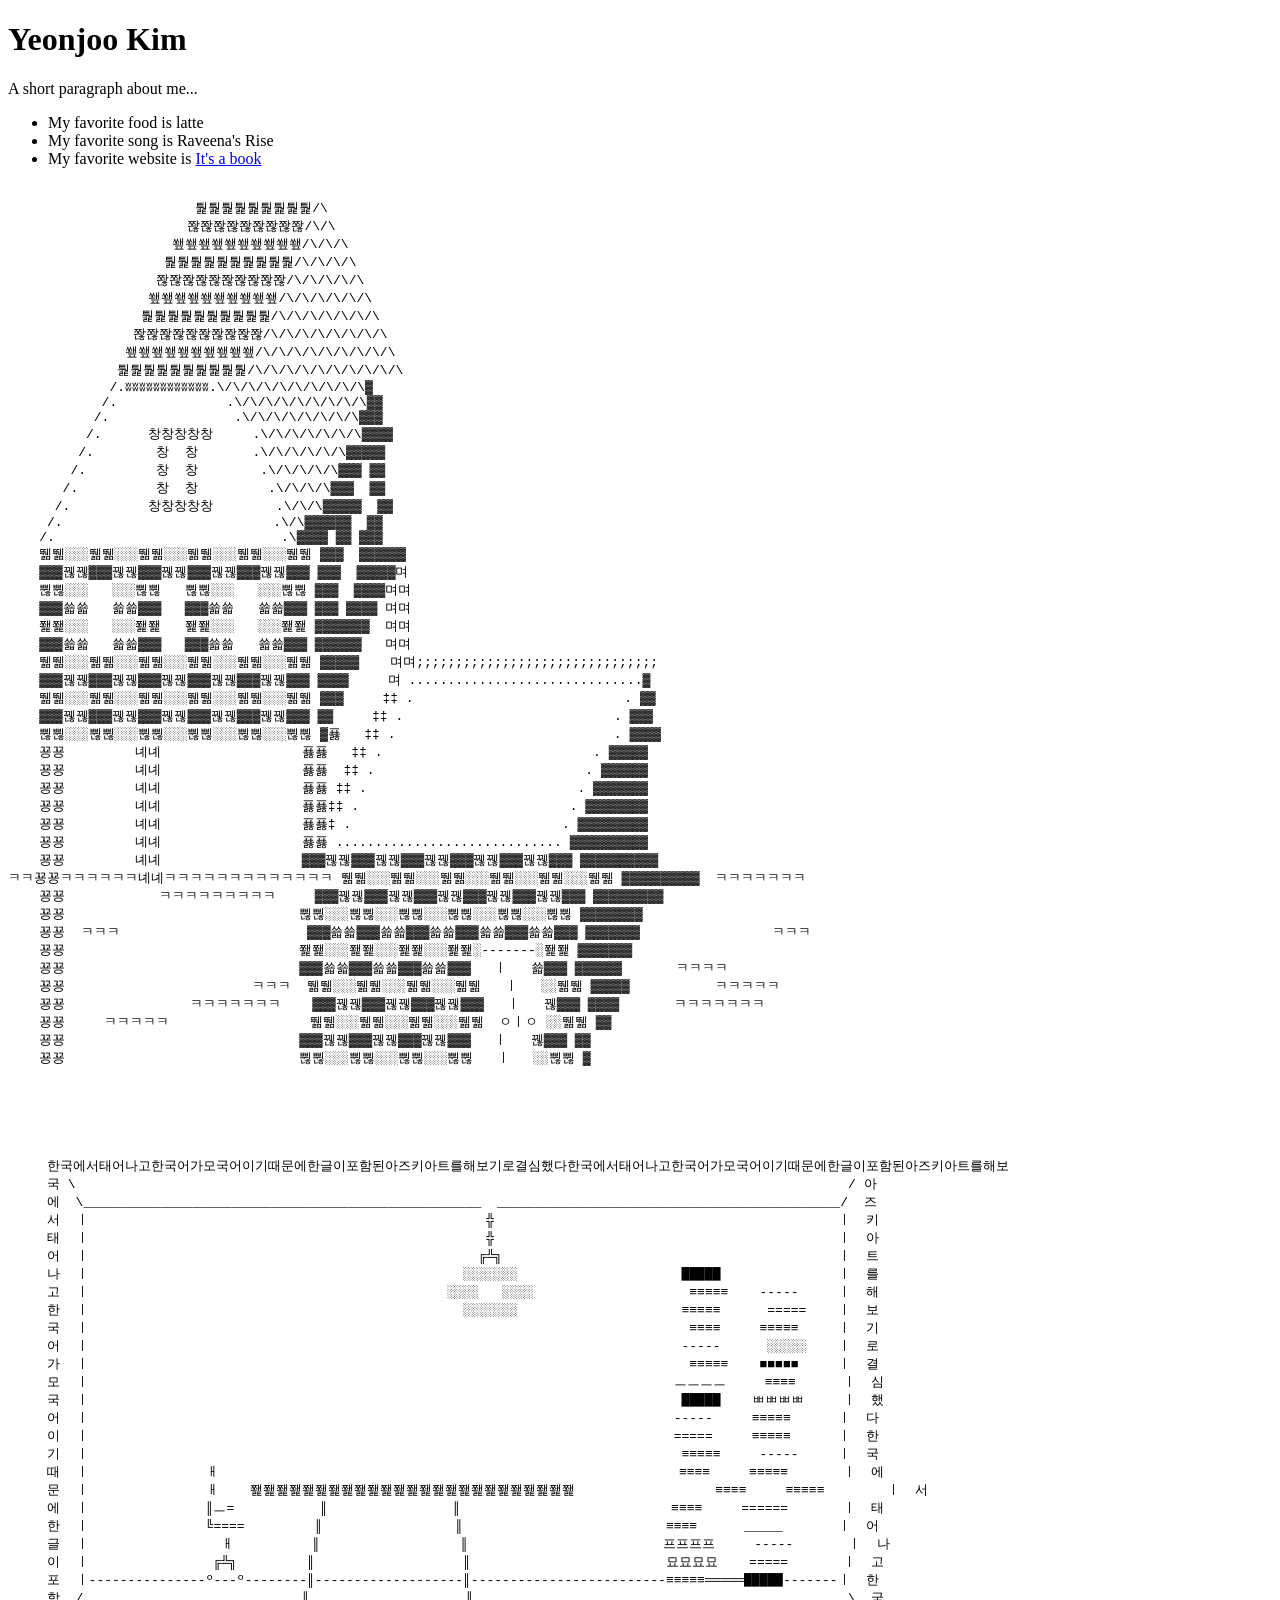
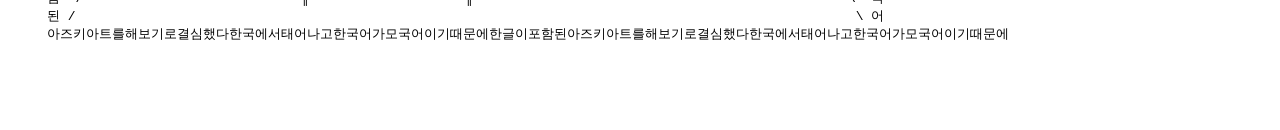
==== index.html @ f5d61345 "Update index.html" ====
<!DOCTYPE html>
<html>

<head>
  <title>Yeonjoo Kim | UI Design Programming 1</title>
  <meta charset="utf-8" />
</head>

<body>

  <!-- this is where my code is-->
  <div id="grid">
    <div id="left-column" class="scroll">  

      <!-- my favorite pokemon -->
      <!-- <img src="https://archives.bulbagarden.net/media/upload/2/24/Spr_2c_054.png" alt="Psyduck" /> -->

      <!-- about me-->
      <h1>Yeonjoo Kim</h1>  
      <p class="desc">A short paragraph about me...</p>
      <ul>
        <li>My favorite food is latte</li>
        <li>My favorite song is Raveena's Rise</li>
        <li>My favorite website is <a href="https://itsabook.de/books/francois-halard-polaroids">It's a book</a></li>
      </ul>
  <pre>
                                                 
                        퉕퉕퉕퉕퉕퉕퉕퉕퉕/\                         
                       쫞쫞쫞쫞쫞쫞쫞쫞쫞/\/\                          
                     쐪쐪쐪쐪쐪쐪쐪쐪쐪쐪/\/\/\                           
                    퉕퉕퉕퉕퉕퉕퉕퉕퉕퉕/\/\/\/\                           
                   쫞쫞쫞쫞쫞쫞쫞쫞쫞쫞/\/\/\/\/\                                         
                  쐪쐪쐪쐪쐪쐪쐪쐪쐪쐪/\/\/\/\/\/\      
                 퉕퉕퉕퉕퉕퉕퉕퉕퉕퉕/\/\/\/\/\/\/\                    
                쫞쫞쫞쫞쫞쫞쫞쫞쫞쫞/\/\/\/\/\/\/\/\                 
               쐪쐪쐪쐪쐪쐪쐪쐪쐪쐪/\/\/\/\/\/\/\/\/\
              퉕퉕퉕퉕퉕퉕퉕퉕퉕퉕/\/\/\/\/\/\/\/\/\/\ 
             /.ʬʬʬʬʬʬʬʬʬʬʬʬ.\/\/\/\/\/\/\/\/\/\▓
            /.              .\/\/\/\/\/\/\/\/\▓▓
           /.                .\/\/\/\/\/\/\/\▓▓▓    
          /.      창창창창창     .\/\/\/\/\/\/\▓▓▓▓                                        
         /.        창  창       .\/\/\/\/\/\▓▓▓▓▓       
        /.         창  창        .\/\/\/\/\▓▓▓ ▓▓        
       /.          창  창         .\/\/\/\▓▓▓  ▓▓                                               
      /.          창창창창창        .\/\/\▓▓▓▓▓  ▓▓         
     /.                           .\/\▓▓▓▓▓▓  ▓▓           
    /.                             .\▓▓▓▓ ▓▓ ▓▓▓           
    뛞뛞░░░뛞뛞░░░뛞뛞░░░뛞뛞░░░뛞뛞░░░뛞뛞 ▓▓▓  ▓▓▓▓▓▓                          
    ▓▓▓꿶꿶▓▓▓꿶꿶▓▓▓꿶꿶▓▓▓꿶꿶▓▓▓꿶꿶▓▓▓ ▓▓▓  ▓▓▓▓▓며   
    쀦쀦░░░   ░░░쀦쀦   쀦쀦░░░   ░░░쀦쀦 ▓▓▓  ▓▓▓▓며며                           
    ▓▓▓쑓쑓   쑓쑓▓▓▓   ▓▓▓쑓쑓   쑓쑓▓▓▓ ▓▓▓ ▓▓▓▓ 며며                       
    쬁쬁░░░   ░░░쬁쬁   쬁쬁░░░   ░░░쬁쬁 ▓▓▓▓▓▓▓  며며
    ▓▓▓쑓쑓   쑓쑓▓▓▓   ▓▓▓쑓쑓   쑓쑓▓▓▓ ▓▓▓▓▓▓   며며
    뛞뛞░░░뛞뛞░░░뛞뛞░░░뛞뛞░░░뛞뛞░░░뛞뛞 ▓▓▓▓▓    며며;;;;;;;;;;;;;;;;;;;;;;;;;;;;;;;
    ▓▓▓꿶꿶▓▓▓꿶꿶▓▓▓꿶꿶▓▓▓꿶꿶▓▓▓꿶꿶▓▓▓ ▓▓▓▓     며 ..............................▓
    뛞뛞░░░뛞뛞░░░뛞뛞░░░뛞뛞░░░뛞뛞░░░뛞뛞 ▓▓▓     ‡‡ .                           . ▓▓ 
    ▓▓▓꿶꿶▓▓▓꿶꿶▓▓▓꿶꿶▓▓▓꿶꿶▓▓▓꿶꿶▓▓▓ ▓▓     ‡‡ .                           . ▓▓▓                        
    쀦쀦░░░쀦쀦░░░쀦쀦░░░쀦쀦░░░쀦쀦░░░쀦쀦 ▓푫   ‡‡ .                            . ▓▓▓▓
    꾱꾱         녜녜                  푫푫   ‡‡ .                           . ▓▓▓▓▓                  
    꾱꾱         녜녜                  푫푫  ‡‡ .                           . ▓▓▓▓▓▓
    꾱꾱         녜녜                  푫푫 ‡‡ .                           . ▓▓▓▓▓▓▓
    꾱꾱         녜녜                  푫푫‡‡ .                           . ▓▓▓▓▓▓▓▓
    꾱꾱         녜녜                  푫푫‡ .                           . ▓▓▓▓▓▓▓▓▓
    꾱꾱         녜녜                  푫푫 ............................. ▓▓▓▓▓▓▓▓▓▓
    꾱꾱         녜녜                  ▓▓▓꿶꿶▓▓▓꿶꿶▓▓▓꿶꿶▓▓▓꿶꿶▓▓▓꿶꿶▓▓▓ ▓▓▓▓▓▓▓▓▓▓
ㅋㅋ꾱꾱ㅋㅋㅋㅋㅋㅋ녜녜ㅋㅋㅋㅋㅋㅋㅋㅋㅋㅋㅋㅋㅋ 뛞뛞░░░뛞뛞░░░뛞뛞░░░뛞뛞░░░뛞뛞░░░뛞뛞 ▓▓▓▓▓▓▓▓▓▓  ㅋㅋㅋㅋㅋㅋㅋ                   
    꾱꾱            ㅋㅋㅋㅋㅋㅋㅋㅋㅋ     ▓▓▓꿶꿶▓▓▓꿶꿶▓▓▓꿶꿶▓▓▓꿶꿶▓▓▓꿶꿶▓▓▓ ▓▓▓▓▓▓▓▓▓
    꾱꾱                              쀦쀦░░░쀦쀦░░░쀦쀦░░░쀦쀦░░░쀦쀦░░░쀦쀦 ▓▓▓▓▓▓▓▓                         
    꾱꾱  ㅋㅋㅋ                        ▓▓▓쑓쑓▓▓▓쑓쑓▓▓▓쑓쑓▓▓▓쑓쑓▓▓▓쑓쑓▓▓▓ ▓▓▓▓▓▓▓                 ㅋㅋㅋ        
    꾱꾱                              쬁쬁░░░쬁쬁░░░쬁쬁░░░쬁쬁░-------░쬁쬁 ▓▓▓▓▓▓▓
    꾱꾱                              ▓▓▓쑓쑓▓▓▓쑓쑓▓▓▓쑓쑓▓▓▓   ㅣ   쑓▓▓▓ ▓▓▓▓▓▓       ㅋㅋㅋㅋ
    꾱꾱                        ㅋㅋㅋ  뛞뛞░░░뛞뛞░░░뛞뛞░░░뛞뛞   ㅣ   ░░뛞뛞 ▓▓▓▓▓           ㅋㅋㅋㅋㅋ              
    꾱꾱                ㅋㅋㅋㅋㅋㅋㅋ    ▓▓▓꿶꿶▓▓▓꿶꿶▓▓▓꿶꿶▓▓▓   ㅣ   꿶▓▓▓ ▓▓▓▓       ㅋㅋㅋㅋㅋㅋㅋ
    꾱꾱     ㅋㅋㅋㅋㅋ                  뛞뛞░░░뛞뛞░░░뛞뛞░░░뛞뛞  ㅇㅣㅇ ░░뛞뛞 ▓▓                         
    꾱꾱                              ▓▓▓꿶꿶▓▓▓꿶꿶▓▓▓꿶꿶▓▓▓   ㅣ   꿶▓▓▓ ▓▓
    꾱꾱                              쀦쀦░░░쀦쀦░░░쀦쀦░░░쀦쀦   ㅣ   ░░쀦쀦 ▓                       
                                
                                                                                                                                          

                                                             
                                                                                                             
                                                                                                             
     한국에서태어나고한국어가모국어이기때문에한글이포함된아즈키아트를해보기로결심했다한국에서태어나고한국어가모국어이기때문에한글이포함된아즈키아트를해보                                                                                            
     국 \                                                                                                   / 아                  
     에  \___________________________________________________  ____________________________________________/  즈                                                                                                                  
     서  ㅣ                                                   ╬                                            ㅣ  키                 
     태  ㅣ                                                   ╬                                            ㅣ  아                  
     어  ㅣ                                                  ╔╩╗                                           ㅣ  트                   
     나  ㅣ                                                ░░░░░░░                     █████               ㅣ  를                         
     고  ㅣ                                              ░░░░   ░░░░                    ≡≡≡≡≡    -----     ㅣ  해                                  
     한  ㅣ                                                ░░░░░░░                     ≡≡≡≡≡      =====    ㅣ  보                                
     국  ㅣ                                                                             ≡≡≡≡     ≡≡≡≡≡     ㅣ  기                                    
     어  ㅣ                                                                            -----      ░░░░░    ㅣ  로                                                
     가  ㅣ                                                                             ≡≡≡≡≡    ■■■■■     ㅣ  결                                                
     모  ㅣ                                                                           ㅡㅡㅡㅡ     ≡≡≡≡      ㅣ  심                                              
     국  ㅣ                                                                            █████    ㅃㅃㅃㅃ     ㅣ  했                                       
     어  ㅣ                                                                           -----     ≡≡≡≡≡      ㅣ  다                                 
     이  ㅣ                                                                           =====     ≡≡≡≡≡      ㅣ  한                                    
     기  ㅣ                                                                            ≡≡≡≡≡     -----     ㅣ  국                                
     때  ㅣ               ㅐ                                                           ≡≡≡≡     ≡≡≡≡≡       ㅣ  에                                          
     문  ㅣ               ㅐ    쬁쬁쬁쬁쬁쬁쬁쬁쬁쬁쬁쬁쬁쬁쬁쬁쬁쬁쬁쬁쬁쬁쬁쬁쬁                  ≡≡≡≡     ≡≡≡≡≡        ㅣ  서                                                                                    
     에  ㅣ               ║ㅡ=           ║                ║                           ≡≡≡≡     ======       ㅣ  태                                        
     한  ㅣ               ╚====         ║                 ║                          ≡≡≡≡      _____       ㅣ  어                                       
     글  ㅣ                 ㅐ          ║                  ║                         프프프프     -----       ㅣ  나           
     이  ㅣ                ╔╩╗         ║                   ║                         묘묘묘묘    =====       ㅣ  고         
     포  ㅣ---------------º---º--------║-------------------║-------------------------≡≡≡≡≡═════█████-------ㅣ  한                                                                                                           
     함  /                            ║                    ║                                                \  국                                   
     된 /                                                                                                    \ 어          
     아즈키아트를해보기로결심했다한국에서태어나고한국어가모국어이기때문에한글이포함된아즈키아트를해보기로결심했다한국에서태어나고한국어가모국어이기때문에
                                                                                                                              
                                                                                                             
                                                                                                             
                                                                                                             
  </pre>
    </div>
  </div>
</body>
</html>
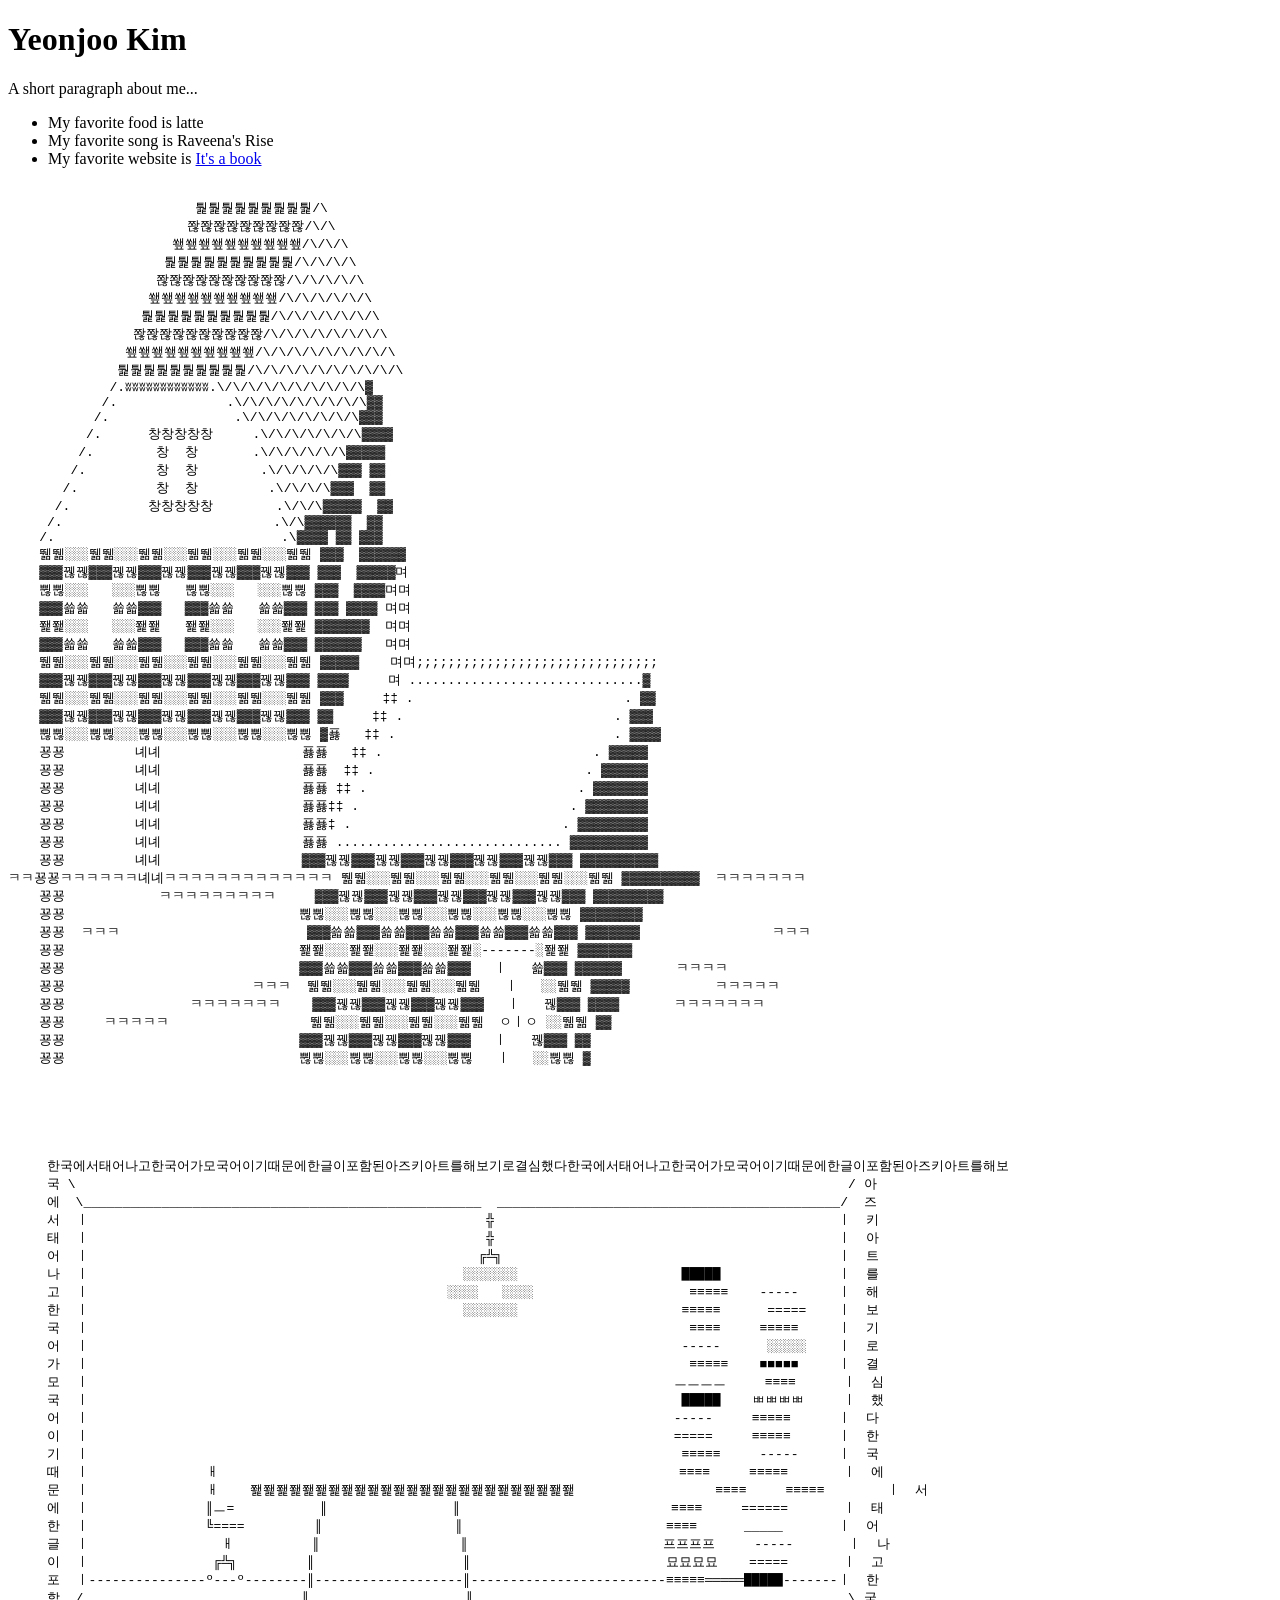
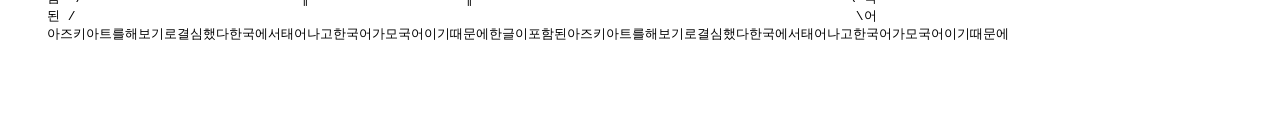
==== commit 1b554ed3: "Update index.html" ====
--- a/index.html
+++ b/index.html
@@ -105,8 +105,8 @@
      글  ㅣ                 ㅐ          ║                  ║                         프프프프     -----       ㅣ  나           
      이  ㅣ                ╔╩╗         ║                   ║                         묘묘묘묘    =====       ㅣ  고         
      포  ㅣ---------------º---º--------║-------------------║-------------------------≡≡≡≡≡═════█████-------ㅣ  한                                                                                                           
-     함  /                            ║                    ║                                                \  국                                   
-     된 /                                                                                                    \ 어          
+     함  /                            ║                    ║                                                \ 국                                   
+     된 /                                                                                                    \어          
      아즈키아트를해보기로결심했다한국에서태어나고한국어가모국어이기때문에한글이포함된아즈키아트를해보기로결심했다한국에서태어나고한국어가모국어이기때문에
                                                                                                                               
                                                                                                              
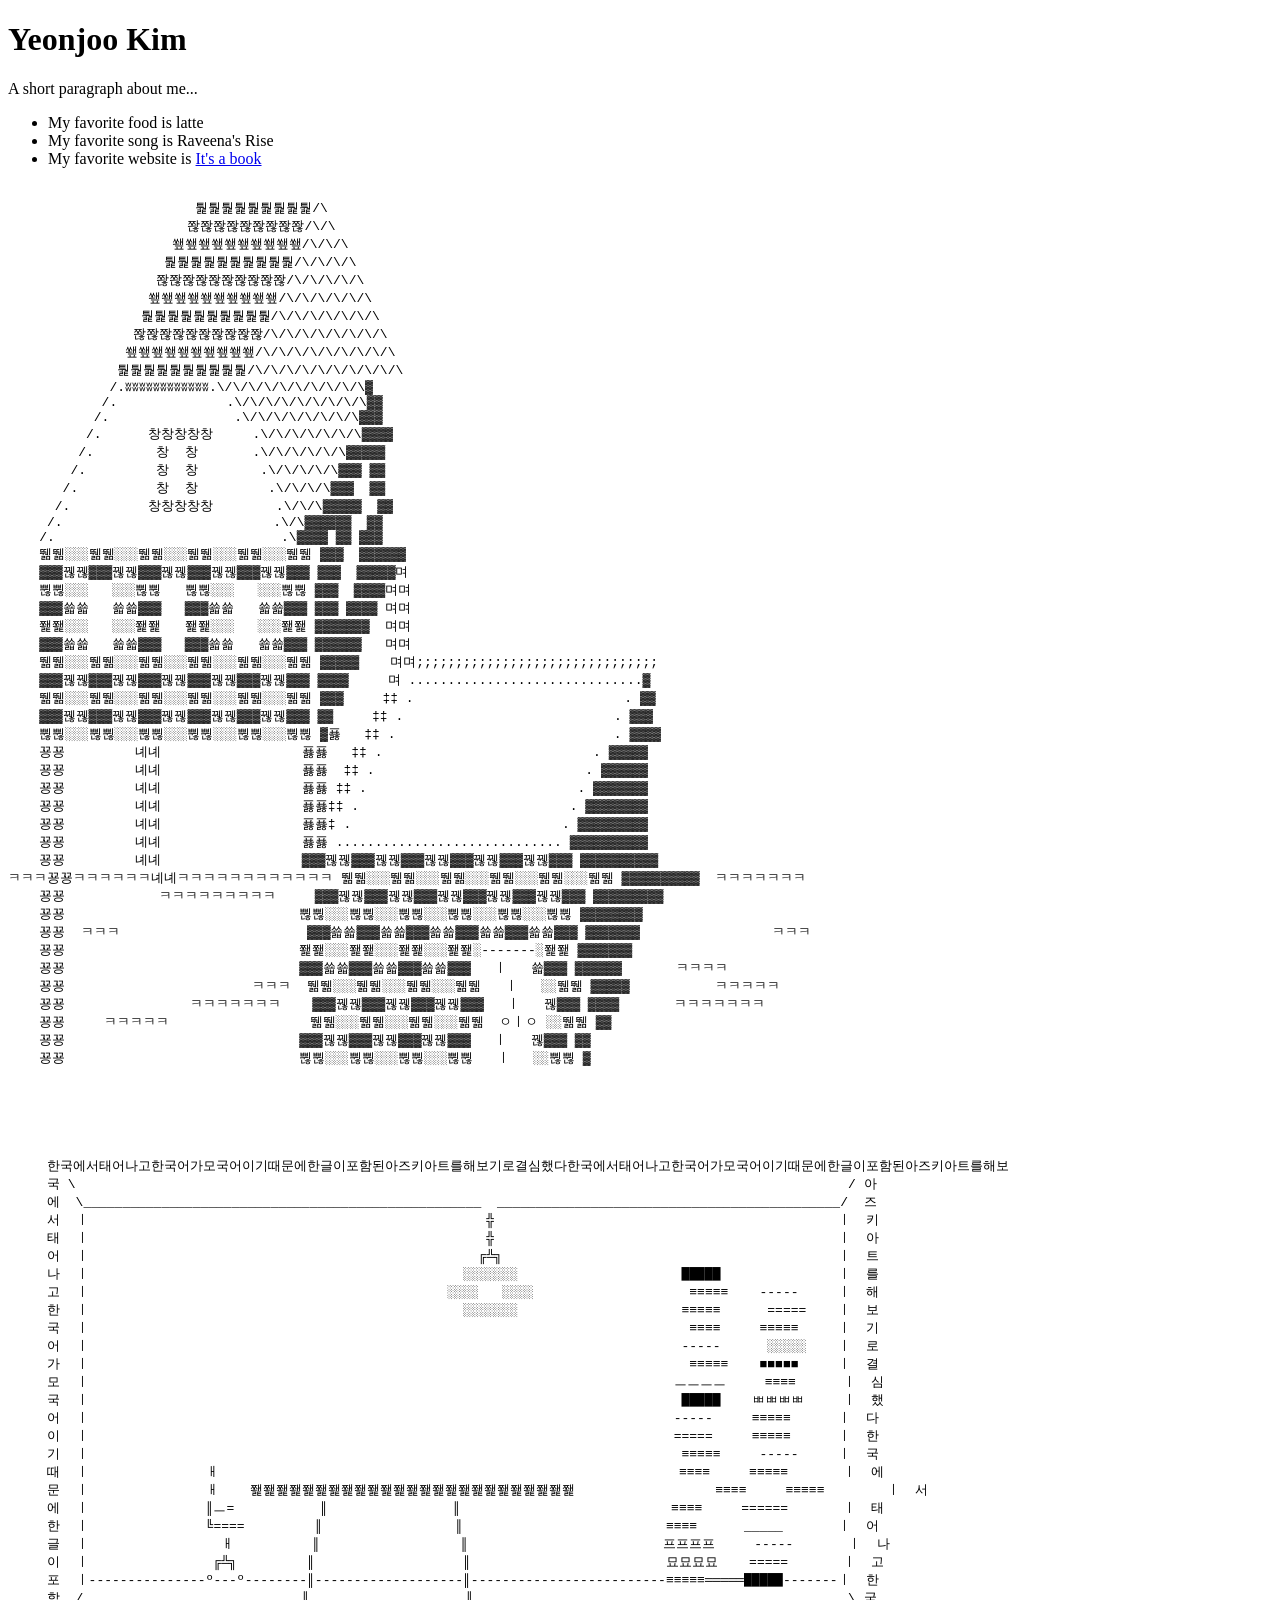
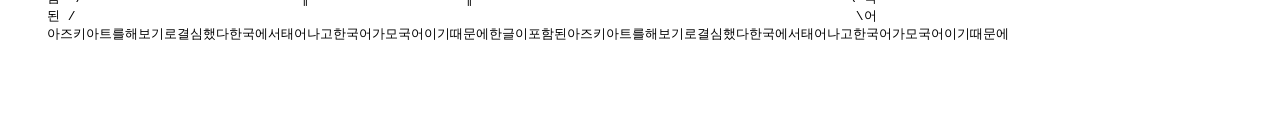
==== commit c37ac1a6: "Update index.html" ====
--- a/index.html
+++ b/index.html
@@ -64,7 +64,7 @@
     꾱꾱         녜녜                  푫푫‡ .                           . ▓▓▓▓▓▓▓▓▓
     꾱꾱         녜녜                  푫푫 ............................. ▓▓▓▓▓▓▓▓▓▓
     꾱꾱         녜녜                  ▓▓▓꿶꿶▓▓▓꿶꿶▓▓▓꿶꿶▓▓▓꿶꿶▓▓▓꿶꿶▓▓▓ ▓▓▓▓▓▓▓▓▓▓
-ㅋㅋ꾱꾱ㅋㅋㅋㅋㅋㅋ녜녜ㅋㅋㅋㅋㅋㅋㅋㅋㅋㅋㅋㅋㅋ 뛞뛞░░░뛞뛞░░░뛞뛞░░░뛞뛞░░░뛞뛞░░░뛞뛞 ▓▓▓▓▓▓▓▓▓▓  ㅋㅋㅋㅋㅋㅋㅋ                   
+ㅋㅋㅋ꾱꾱ㅋㅋㅋㅋㅋㅋ녜녜ㅋㅋㅋㅋㅋㅋㅋㅋㅋㅋㅋㅋ 뛞뛞░░░뛞뛞░░░뛞뛞░░░뛞뛞░░░뛞뛞░░░뛞뛞 ▓▓▓▓▓▓▓▓▓▓  ㅋㅋㅋㅋㅋㅋㅋ                   
     꾱꾱            ㅋㅋㅋㅋㅋㅋㅋㅋㅋ     ▓▓▓꿶꿶▓▓▓꿶꿶▓▓▓꿶꿶▓▓▓꿶꿶▓▓▓꿶꿶▓▓▓ ▓▓▓▓▓▓▓▓▓
     꾱꾱                              쀦쀦░░░쀦쀦░░░쀦쀦░░░쀦쀦░░░쀦쀦░░░쀦쀦 ▓▓▓▓▓▓▓▓                         
     꾱꾱  ㅋㅋㅋ                        ▓▓▓쑓쑓▓▓▓쑓쑓▓▓▓쑓쑓▓▓▓쑓쑓▓▓▓쑓쑓▓▓▓ ▓▓▓▓▓▓▓                 ㅋㅋㅋ        
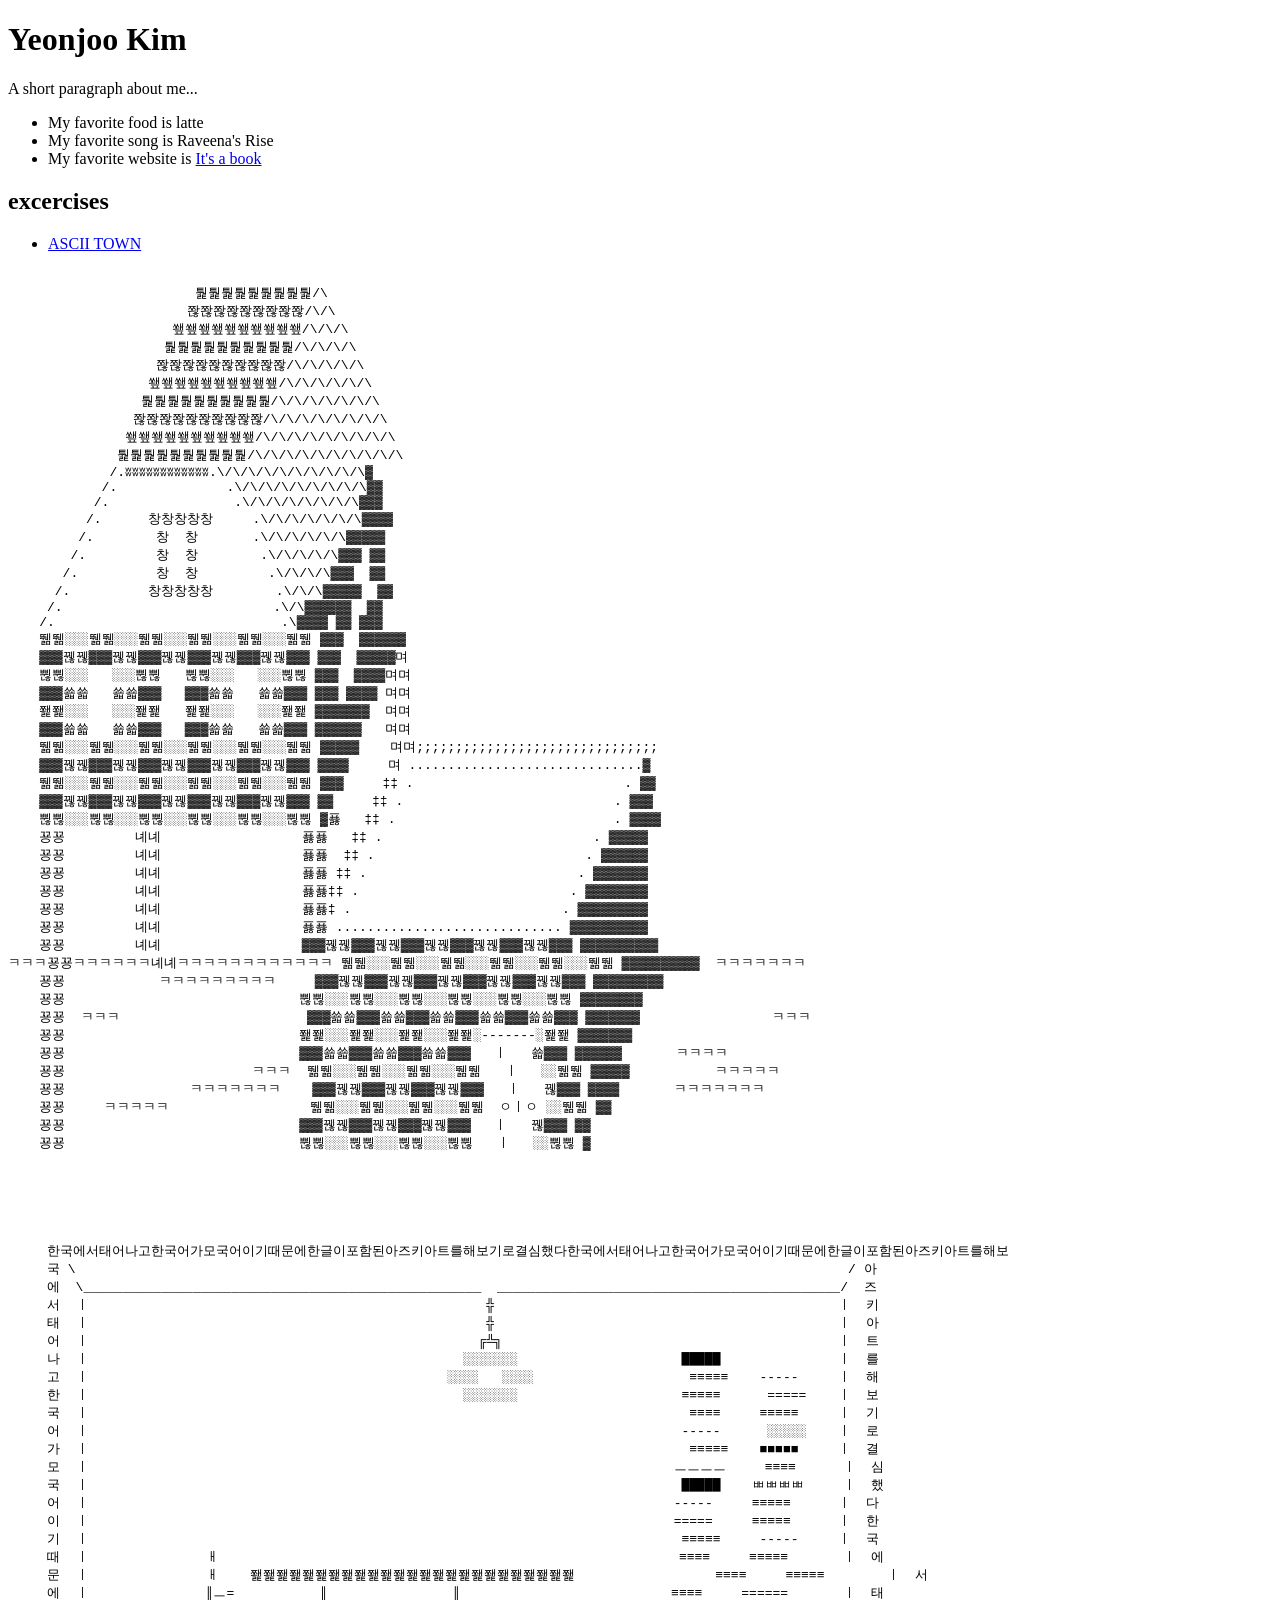
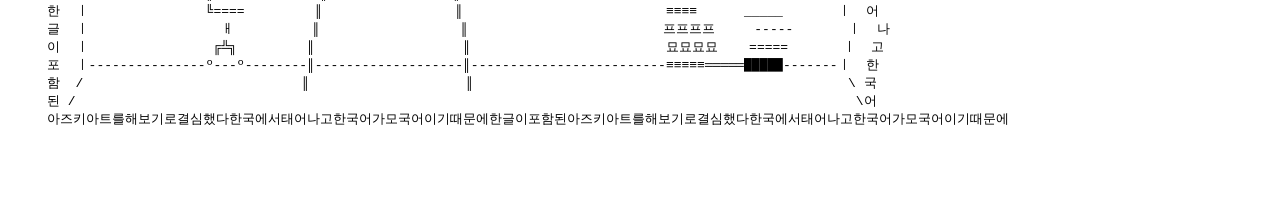
==== commit 318fe9f8: "link Ascii" ====
--- a/index.html
+++ b/index.html
@@ -24,6 +24,14 @@
         <li>My favorite song is Raveena's Rise</li>
         <li>My favorite website is <a href="https://itsabook.de/books/francois-halard-polaroids">It's a book</a></li>
       </ul>
+
+      <div id="exercises">
+        <h2>excercises</h2>
+
+        <ul>
+            <li><a href="ascii_town/ascii_exterior.html" class="works">ASCII TOWN</a></li>
+        </ul>
+
   <pre>
                                                  
                         퉕퉕퉕퉕퉕퉕퉕퉕퉕/\                         
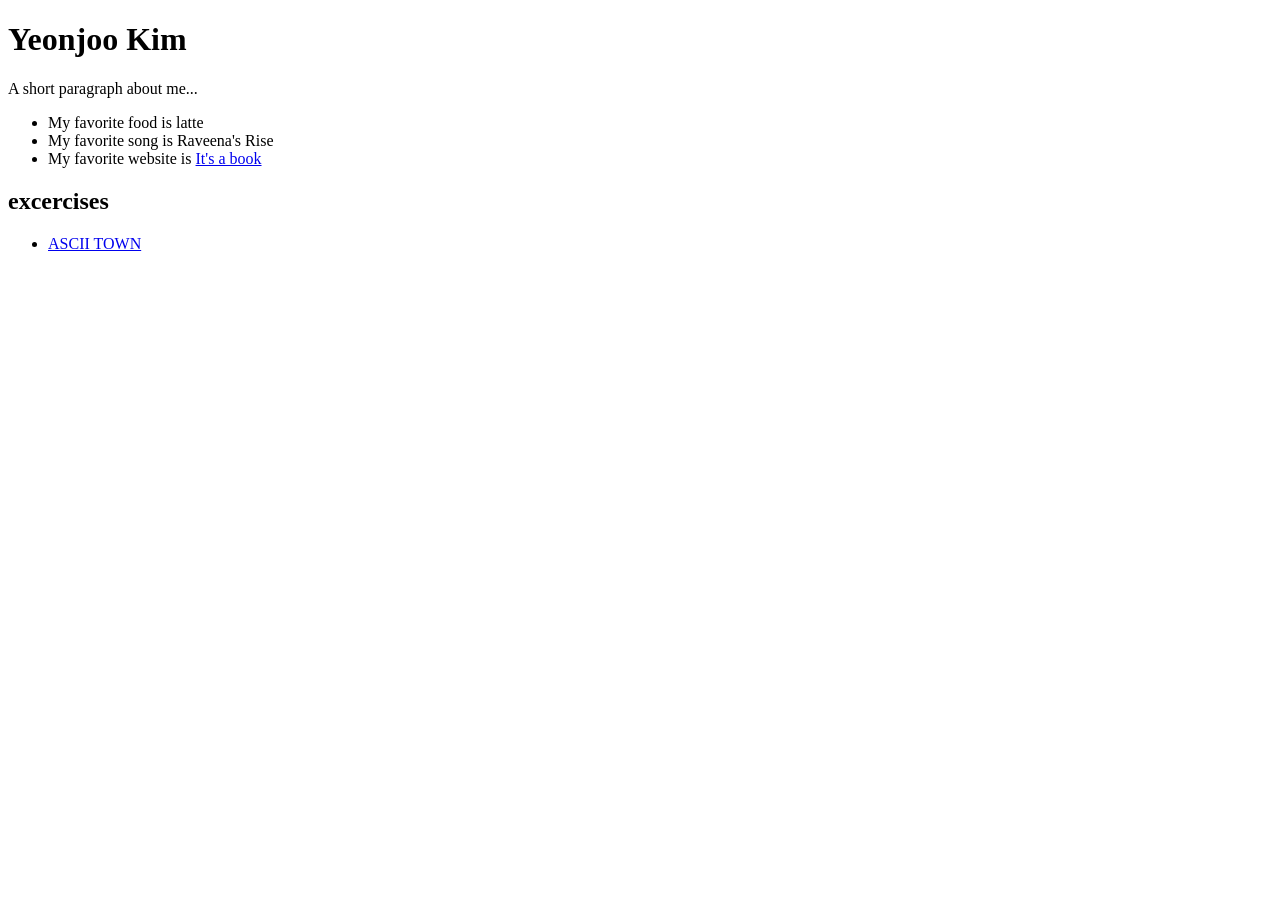
==== commit 458f126a: "link ascii" ====
--- a/index.html
+++ b/index.html
@@ -29,98 +29,9 @@
         <h2>excercises</h2>
 
         <ul>
-            <li><a href="ascii_town/ascii_exterior.html" class="works">ASCII TOWN</a></li>
+            <li><a href="ASCII/ascii_exterior.html" class="works">ASCII TOWN</a></li>
         </ul>
 
-  <pre>
-                                                 
-                        퉕퉕퉕퉕퉕퉕퉕퉕퉕/\                         
-                       쫞쫞쫞쫞쫞쫞쫞쫞쫞/\/\                          
-                     쐪쐪쐪쐪쐪쐪쐪쐪쐪쐪/\/\/\                           
-                    퉕퉕퉕퉕퉕퉕퉕퉕퉕퉕/\/\/\/\                           
-                   쫞쫞쫞쫞쫞쫞쫞쫞쫞쫞/\/\/\/\/\                                         
-                  쐪쐪쐪쐪쐪쐪쐪쐪쐪쐪/\/\/\/\/\/\      
-                 퉕퉕퉕퉕퉕퉕퉕퉕퉕퉕/\/\/\/\/\/\/\                    
-                쫞쫞쫞쫞쫞쫞쫞쫞쫞쫞/\/\/\/\/\/\/\/\                 
-               쐪쐪쐪쐪쐪쐪쐪쐪쐪쐪/\/\/\/\/\/\/\/\/\
-              퉕퉕퉕퉕퉕퉕퉕퉕퉕퉕/\/\/\/\/\/\/\/\/\/\ 
-             /.ʬʬʬʬʬʬʬʬʬʬʬʬ.\/\/\/\/\/\/\/\/\/\▓
-            /.              .\/\/\/\/\/\/\/\/\▓▓
-           /.                .\/\/\/\/\/\/\/\▓▓▓    
-          /.      창창창창창     .\/\/\/\/\/\/\▓▓▓▓                                        
-         /.        창  창       .\/\/\/\/\/\▓▓▓▓▓       
-        /.         창  창        .\/\/\/\/\▓▓▓ ▓▓        
-       /.          창  창         .\/\/\/\▓▓▓  ▓▓                                               
-      /.          창창창창창        .\/\/\▓▓▓▓▓  ▓▓         
-     /.                           .\/\▓▓▓▓▓▓  ▓▓           
-    /.                             .\▓▓▓▓ ▓▓ ▓▓▓           
-    뛞뛞░░░뛞뛞░░░뛞뛞░░░뛞뛞░░░뛞뛞░░░뛞뛞 ▓▓▓  ▓▓▓▓▓▓                          
-    ▓▓▓꿶꿶▓▓▓꿶꿶▓▓▓꿶꿶▓▓▓꿶꿶▓▓▓꿶꿶▓▓▓ ▓▓▓  ▓▓▓▓▓며   
-    쀦쀦░░░   ░░░쀦쀦   쀦쀦░░░   ░░░쀦쀦 ▓▓▓  ▓▓▓▓며며                           
-    ▓▓▓쑓쑓   쑓쑓▓▓▓   ▓▓▓쑓쑓   쑓쑓▓▓▓ ▓▓▓ ▓▓▓▓ 며며                       
-    쬁쬁░░░   ░░░쬁쬁   쬁쬁░░░   ░░░쬁쬁 ▓▓▓▓▓▓▓  며며
-    ▓▓▓쑓쑓   쑓쑓▓▓▓   ▓▓▓쑓쑓   쑓쑓▓▓▓ ▓▓▓▓▓▓   며며
-    뛞뛞░░░뛞뛞░░░뛞뛞░░░뛞뛞░░░뛞뛞░░░뛞뛞 ▓▓▓▓▓    며며;;;;;;;;;;;;;;;;;;;;;;;;;;;;;;;
-    ▓▓▓꿶꿶▓▓▓꿶꿶▓▓▓꿶꿶▓▓▓꿶꿶▓▓▓꿶꿶▓▓▓ ▓▓▓▓     며 ..............................▓
-    뛞뛞░░░뛞뛞░░░뛞뛞░░░뛞뛞░░░뛞뛞░░░뛞뛞 ▓▓▓     ‡‡ .                           . ▓▓ 
-    ▓▓▓꿶꿶▓▓▓꿶꿶▓▓▓꿶꿶▓▓▓꿶꿶▓▓▓꿶꿶▓▓▓ ▓▓     ‡‡ .                           . ▓▓▓                        
-    쀦쀦░░░쀦쀦░░░쀦쀦░░░쀦쀦░░░쀦쀦░░░쀦쀦 ▓푫   ‡‡ .                            . ▓▓▓▓
-    꾱꾱         녜녜                  푫푫   ‡‡ .                           . ▓▓▓▓▓                  
-    꾱꾱         녜녜                  푫푫  ‡‡ .                           . ▓▓▓▓▓▓
-    꾱꾱         녜녜                  푫푫 ‡‡ .                           . ▓▓▓▓▓▓▓
-    꾱꾱         녜녜                  푫푫‡‡ .                           . ▓▓▓▓▓▓▓▓
-    꾱꾱         녜녜                  푫푫‡ .                           . ▓▓▓▓▓▓▓▓▓
-    꾱꾱         녜녜                  푫푫 ............................. ▓▓▓▓▓▓▓▓▓▓
-    꾱꾱         녜녜                  ▓▓▓꿶꿶▓▓▓꿶꿶▓▓▓꿶꿶▓▓▓꿶꿶▓▓▓꿶꿶▓▓▓ ▓▓▓▓▓▓▓▓▓▓
-ㅋㅋㅋ꾱꾱ㅋㅋㅋㅋㅋㅋ녜녜ㅋㅋㅋㅋㅋㅋㅋㅋㅋㅋㅋㅋ 뛞뛞░░░뛞뛞░░░뛞뛞░░░뛞뛞░░░뛞뛞░░░뛞뛞 ▓▓▓▓▓▓▓▓▓▓  ㅋㅋㅋㅋㅋㅋㅋ                   
-    꾱꾱            ㅋㅋㅋㅋㅋㅋㅋㅋㅋ     ▓▓▓꿶꿶▓▓▓꿶꿶▓▓▓꿶꿶▓▓▓꿶꿶▓▓▓꿶꿶▓▓▓ ▓▓▓▓▓▓▓▓▓
-    꾱꾱                              쀦쀦░░░쀦쀦░░░쀦쀦░░░쀦쀦░░░쀦쀦░░░쀦쀦 ▓▓▓▓▓▓▓▓                         
-    꾱꾱  ㅋㅋㅋ                        ▓▓▓쑓쑓▓▓▓쑓쑓▓▓▓쑓쑓▓▓▓쑓쑓▓▓▓쑓쑓▓▓▓ ▓▓▓▓▓▓▓                 ㅋㅋㅋ        
-    꾱꾱                              쬁쬁░░░쬁쬁░░░쬁쬁░░░쬁쬁░-------░쬁쬁 ▓▓▓▓▓▓▓
-    꾱꾱                              ▓▓▓쑓쑓▓▓▓쑓쑓▓▓▓쑓쑓▓▓▓   ㅣ   쑓▓▓▓ ▓▓▓▓▓▓       ㅋㅋㅋㅋ
-    꾱꾱                        ㅋㅋㅋ  뛞뛞░░░뛞뛞░░░뛞뛞░░░뛞뛞   ㅣ   ░░뛞뛞 ▓▓▓▓▓           ㅋㅋㅋㅋㅋ              
-    꾱꾱                ㅋㅋㅋㅋㅋㅋㅋ    ▓▓▓꿶꿶▓▓▓꿶꿶▓▓▓꿶꿶▓▓▓   ㅣ   꿶▓▓▓ ▓▓▓▓       ㅋㅋㅋㅋㅋㅋㅋ
-    꾱꾱     ㅋㅋㅋㅋㅋ                  뛞뛞░░░뛞뛞░░░뛞뛞░░░뛞뛞  ㅇㅣㅇ ░░뛞뛞 ▓▓                         
-    꾱꾱                              ▓▓▓꿶꿶▓▓▓꿶꿶▓▓▓꿶꿶▓▓▓   ㅣ   꿶▓▓▓ ▓▓
-    꾱꾱                              쀦쀦░░░쀦쀦░░░쀦쀦░░░쀦쀦   ㅣ   ░░쀦쀦 ▓                       
-                                
-                                                                                                                                          
-
-                                                             
-                                                                                                             
-                                                                                                             
-     한국에서태어나고한국어가모국어이기때문에한글이포함된아즈키아트를해보기로결심했다한국에서태어나고한국어가모국어이기때문에한글이포함된아즈키아트를해보                                                                                            
-     국 \                                                                                                   / 아                  
-     에  \___________________________________________________  ____________________________________________/  즈                                                                                                                  
-     서  ㅣ                                                   ╬                                            ㅣ  키                 
-     태  ㅣ                                                   ╬                                            ㅣ  아                  
-     어  ㅣ                                                  ╔╩╗                                           ㅣ  트                   
-     나  ㅣ                                                ░░░░░░░                     █████               ㅣ  를                         
-     고  ㅣ                                              ░░░░   ░░░░                    ≡≡≡≡≡    -----     ㅣ  해                                  
-     한  ㅣ                                                ░░░░░░░                     ≡≡≡≡≡      =====    ㅣ  보                                
-     국  ㅣ                                                                             ≡≡≡≡     ≡≡≡≡≡     ㅣ  기                                    
-     어  ㅣ                                                                            -----      ░░░░░    ㅣ  로                                                
-     가  ㅣ                                                                             ≡≡≡≡≡    ■■■■■     ㅣ  결                                                
-     모  ㅣ                                                                           ㅡㅡㅡㅡ     ≡≡≡≡      ㅣ  심                                              
-     국  ㅣ                                                                            █████    ㅃㅃㅃㅃ     ㅣ  했                                       
-     어  ㅣ                                                                           -----     ≡≡≡≡≡      ㅣ  다                                 
-     이  ㅣ                                                                           =====     ≡≡≡≡≡      ㅣ  한                                    
-     기  ㅣ                                                                            ≡≡≡≡≡     -----     ㅣ  국                                
-     때  ㅣ               ㅐ                                                           ≡≡≡≡     ≡≡≡≡≡       ㅣ  에                                          
-     문  ㅣ               ㅐ    쬁쬁쬁쬁쬁쬁쬁쬁쬁쬁쬁쬁쬁쬁쬁쬁쬁쬁쬁쬁쬁쬁쬁쬁쬁                  ≡≡≡≡     ≡≡≡≡≡        ㅣ  서                                                                                    
-     에  ㅣ               ║ㅡ=           ║                ║                           ≡≡≡≡     ======       ㅣ  태                                        
-     한  ㅣ               ╚====         ║                 ║                          ≡≡≡≡      _____       ㅣ  어                                       
-     글  ㅣ                 ㅐ          ║                  ║                         프프프프     -----       ㅣ  나           
-     이  ㅣ                ╔╩╗         ║                   ║                         묘묘묘묘    =====       ㅣ  고         
-     포  ㅣ---------------º---º--------║-------------------║-------------------------≡≡≡≡≡═════█████-------ㅣ  한                                                                                                           
-     함  /                            ║                    ║                                                \ 국                                   
-     된 /                                                                                                    \어          
-     아즈키아트를해보기로결심했다한국에서태어나고한국어가모국어이기때문에한글이포함된아즈키아트를해보기로결심했다한국에서태어나고한국어가모국어이기때문에
-                                                                                                                              
-                                                                                                             
-                                                                                                             
-                                                                                                             
-  </pre>
     </div>
   </div>
 </body>
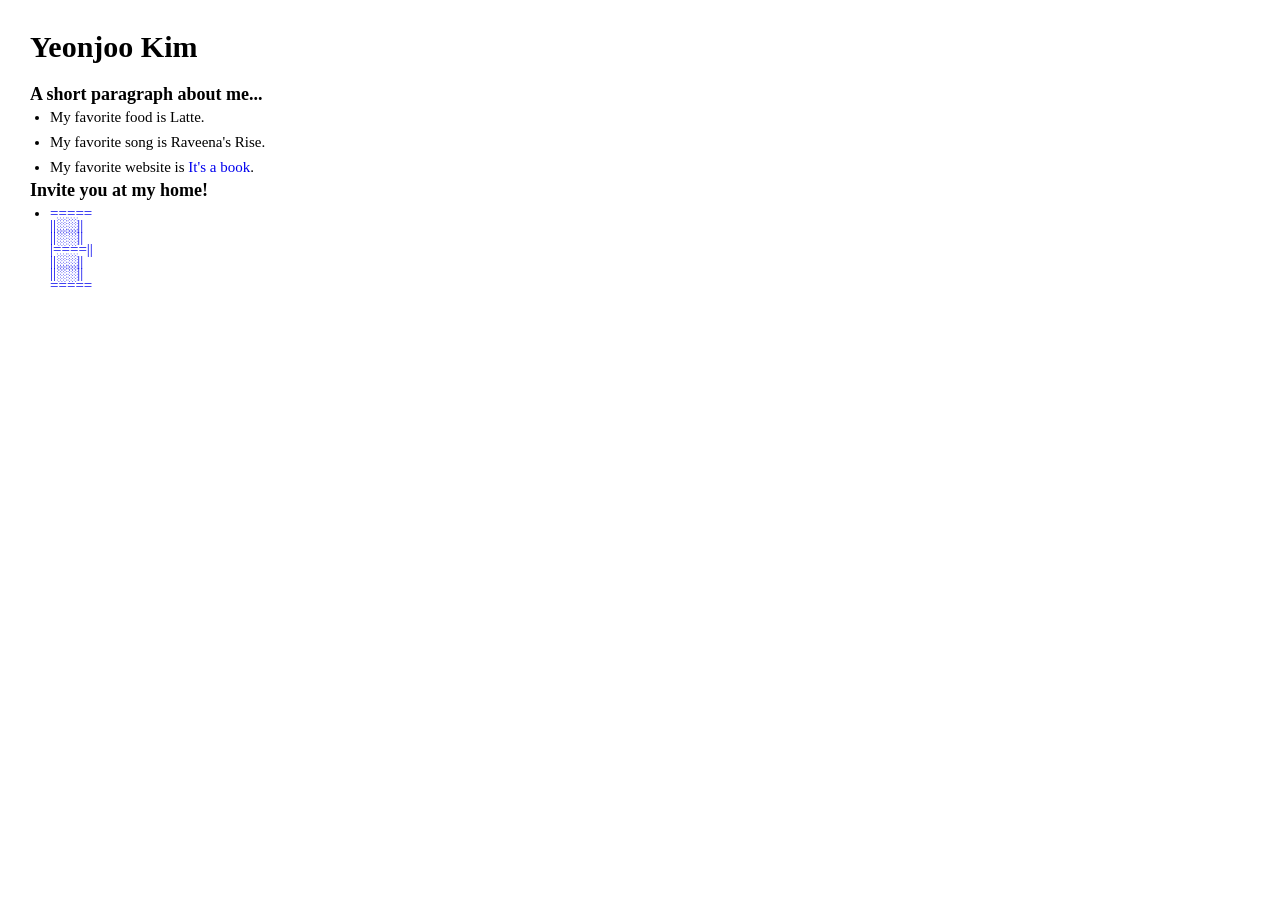
==== commit 6664afc4: "Css" ====
--- a/index.html
+++ b/index.html
@@ -3,33 +3,39 @@
 <html>
 
 <head>
+  <link rel="stylesheet" type="text/css" href="assets/style.css">
+
   <title>Yeonjoo Kim | UI Design Programming 1</title>
   <meta charset="utf-8" />
 </head>
 
 <body>
 
-  <!-- this is where my code is-->
   <div id="grid">
     <div id="left-column" class="scroll">  
 
-      <!-- my favorite pokemon -->
-      <!-- <img src="https://archives.bulbagarden.net/media/upload/2/24/Spr_2c_054.png" alt="Psyduck" /> -->
-
-      <!-- about me-->
       <h1>Yeonjoo Kim</h1>  
-      <p class="desc">A short paragraph about me...</p>
+      <h2>A short paragraph about me...</h2>
       <ul>
-        <li>My favorite food is latte</li>
-        <li>My favorite song is Raveena's Rise</li>
-        <li>My favorite website is <a href="https://itsabook.de/books/francois-halard-polaroids">It's a book</a></li>
+        <li>My favorite food is Latte.</li>
+        <li>My favorite song is Raveena's Rise.</li>
+        <li>My favorite website is <a href="https://itsabook.de/books/francois-halard-polaroids">It's a book</a>.</li>
       </ul>
 
+      <p class="divider"></p>
+
       <div id="exercises">
-        <h2>excercises</h2>
+        <h2>Invite you at my home!</h2>
 
         <ul>
-            <li><a href="ASCII/ascii_exterior.html" class="works">ASCII TOWN</a></li>
+            <li><a href="ASCII/ascii_exterior.html" class="works">
+            <p>=====</p>
+            <p>||░░||</p>
+            <p>||░░||</p>
+            <p>|====||</p>
+            <p>||░░||</p>
+            <p>||░░||</p>
+            <p>=====</p>
         </ul>
 
     </div>
--- a/assets/style.css
+++ b/assets/style.css
@@ -0,0 +1,92 @@
+@font-face {
+    font-family: 'Quicksand';
+    src: url('fonts/Quicksand-VariableFont_wght.ttf') format('truetype-variations'); 
+    font-weight: 100 900; 
+    font-style: normal;
+}
+
+* {
+	margin:  0px;
+	padding:  0px;
+	box-sizing: border-box;
+}
+
+a {
+    text-decoration: none; /* 밑줄 제거 */
+    color: dark purple;
+}
+
+a:hover {
+    color: #CEDE54;
+}
+
+/* 3. 클릭했을 때 */
+a:active {
+    color: red;
+}
+
+divider {
+	font-size: 20px;
+}
+
+body {
+	font-family: Quicksand;
+	font-weight: 200;
+	font-size: 12px;
+	transition: background 500ms ease;
+	margin-left: 10px;
+	margin-top: 10px;
+}
+
+li {
+	font-size:  15px;
+	line-height: 25px;
+}
+
+/* adjusting spacing */
+
+#left-column {
+	padding: 20px;
+}
+
+h1{
+	font-size: 30px;
+	margin-bottom:  20px;
+}
+
+p {
+	line-height: 12px;
+}
+
+ul, ol {
+	margin-left: 20px;
+}
+
+img {
+	max-width: 100%;
+	height:  auto;
+}
+
+/* uncomment the code below to set the grid */
+
+/*#grid {
+	display: grid;
+	grid-template-columns: 1fr 1fr;
+}
+
+body {
+	overflow: hidden;
+}
+
+.scroll {
+	padding:  20px;
+	overflow: scroll;
+	height: 100vh;
+}
+
+#left-column {
+}
+
+#right-column {
+	background: #333;
+}*/
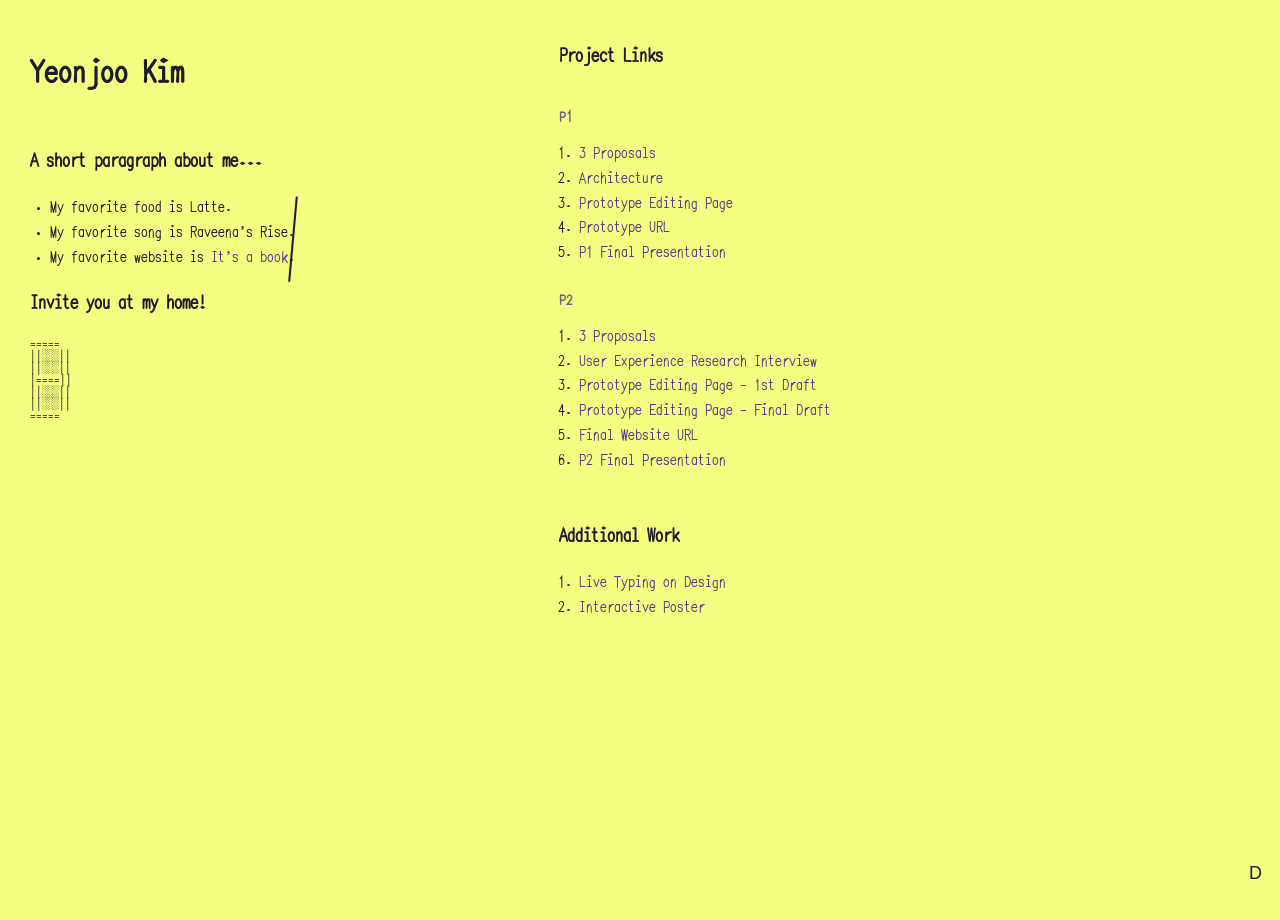
==== commit 25460111: "entire changes" ====
--- a/index.html
+++ b/index.html
@@ -1,4 +1,3 @@
-  
 <!DOCTYPE html>
 <html>
 
@@ -10,35 +9,76 @@
 </head>
 
 <body>
+  <button id="theme-toggle" class="theme-toggle" type="button" aria-label="Turn on dark mode" title="Dark mode">
+    <span class="theme-icon" aria-hidden="true">D</span>
+  </button>
+
+  <a class="instagram-glyph" href="https://www.instagram.com/yeonjoookim/" target="_blank" rel="noopener" aria-label="Instagram">
+    <span aria-hidden="true">Y</span>
+  </a>
 
   <div id="grid">
-    <div id="left-column" class="scroll">  
+    <main id="left-column" class="scroll">
+      <section class="about-section">
 
-      <h1>Yeonjoo Kim</h1>  
-      <h2>A short paragraph about me...</h2>
-      <ul>
-        <li>My favorite food is Latte.</li>
-        <li>My favorite song is Raveena's Rise.</li>
-        <li>My favorite website is <a href="https://itsabook.de/books/francois-halard-polaroids">It's a book</a>.</li>
-      </ul>
-
-      <p class="divider"></p>
+        <h1>Yeonjoo Kim</h1>
+        <h2>A short paragraph about me...</h2>
+        <ul>
+          <li>My favorite food is Latte.</li>
+          <li>My favorite song is Raveena's Rise.</li>
+          <li>My favorite website is <a href="https://itsabook.de/books/francois-halard-polaroids">It's a book</a>.</li>
+        </ul>
+      </section>
 
       <div id="exercises">
         <h2>Invite you at my home!</h2>
+        <a href="ASCII/ascii_exterior.html" class="works">
+          <p>=====</p>
+          <p>||░░||</p>
+          <p>||░░||</p>
+          <p>|====||</p>
+          <p>||░░||</p>
+          <p>||░░||</p>
+          <p>=====</p>
+        </a>
 
-        <ul>
-            <li><a href="ASCII/ascii_exterior.html" class="works">
-            <p>=====</p>
-            <p>||░░||</p>
-            <p>||░░||</p>
-            <p>|====||</p>
-            <p>||░░||</p>
-            <p>||░░||</p>
-            <p>=====</p>
-        </ul>
+      </div>
+    </main>
 
-    </div>
+    <aside id="right-column" class="scroll">
+      <section class="project-links">
+        <h2>Project Links</h2>
+
+        <h3>P1</h3>
+        <ol>
+          <li><a href="https://www.figma.com/deck/tszwNvIH7ejs0ixSUtoeNZ" target="_blank" rel="noopener">3 Proposals</a></li>
+          <li><a href="https://www.figma.com/board/ZzgsOuloZMpDFUvmseZgBJ/UI_P2_Architecture_Yeonjoo-Kim?t=tqGaTY4LqwsyoBLB-1" target="_blank" rel="noopener">Architecture</a></li>
+          <li><a href="https://www.figma.com/design/unRa8ucrVcxOP3oM0Hyl2k/UI_P2_Prototype_Yeonjoo-Kim?m=auto&t=tqGaTY4LqwsyoBLB-1" target="_blank" rel="noopener">Prototype Editing Page</a></li>
+          <li><a href="https://www.figma.com/proto/unRa8ucrVcxOP3oM0Hyl2k/UI_P2_Prototype_Yeonjoo-Kim?node-id=27-16&p=f&t=dJtcCHrqiN9nCeLj-1&scaling=min-zoom&content-scaling=fixed&page-id=0%3A1&starting-point-node-id=27%3A16" target="_blank" rel="noopener">Prototype URL</a></li>
+          <li><a href="https://www.figma.com/deck/aU7UgLbzM9hF6mI04PAFtA" target="_blank" rel="noopener">P1 Final Presentation</a></li>
+        </ol>
+
+        <h3>P2</h3>
+        <ol>
+          <li><a href="https://www.figma.com/deck/lriCWLAq5VAhQsDpKhyAwT" target="_blank" rel="noopener">3 Proposals</a></li>
+          <li><a href="https://walla.my/v/NRJLrjSX6hX3IRzpGVFE" target="_blank" rel="noopener">User Experience Research Interview</a></li>
+          <li><a href="https://www.figma.com/design/qq7aw4i0XKMY7BN6adageM/UI_P2_1st-Draft_Yeonjoo-Kim?m=auto&t=b1FPw13ok9LM3Scf-1" target="_blank" rel="noopener">Prototype Editing Page - 1st Draft</a></li>
+          <li><a href="https://www.figma.com/design/pggbGYp5mlJ979B04JEDDE/UI_P2_Final-Draft_Yeonjoo-Kim?m=auto&t=b1FPw13ok9LM3Scf-1" target="_blank" rel="noopener">Prototype Editing Page - Final Draft</a></li>
+          <li><a href="https://chair-chorus.vercel.app/" target="_blank" rel="noopener">Final Website URL</a></li>
+          <li><a href="https://www.figma.com/deck/kYKUN34dkgwKvHQ3yPS3De" target="_blank" rel="noopener">P2 Final Presentation</a></li>
+        </ol>
+      </section>
+
+      <section class="additional-work">
+        <h2>Additional Work</h2>
+        <ol>
+          <li><a href="https://live-typing-on-design.vercel.app/" target="_blank" rel="noopener">Live Typing on Design</a></li>
+          <li><a href="https://www.figma.com/design/jAW5zSBo43LwgOWLPJpJrJ/Interactive-Poster_Yeonjoo-Kim?m=auto&t=tqGaTY4LqwsyoBLB-6" target="_blank" rel="noopener">Interactive Poster</a></li>
+        </ol>
+      </section>
+    </aside>
   </div>
+
+  <script src="assets/theme.js"></script>
 </body>
 </html>
--- a/assets/style.css
+++ b/assets/style.css
@@ -1,8 +1,89 @@
 @font-face {
     font-family: 'Quicksand';
-    src: url('fonts/Quicksand-VariableFont_wght.ttf') format('truetype-variations'); 
+    src: url('../fonts/Quicksand-VariableFont_wght.ttf') format('truetype-variations'); 
     font-weight: 100 900; 
     font-style: normal;
+}
+
+@font-face {
+    font-family: 'Hershey Parade';
+    src: url('fonts/Hershey-Noailles-parade.otf') format('opentype');
+    font-weight: normal;
+    font-style: normal;
+}
+
+@font-face {
+    font-family: 'Hershey Futural Mono Handles';
+    src: url('fonts/Hershey-Noailles-futural-mono-14-2.5-handles.otf') format('opentype');
+    font-weight: normal;
+    font-style: normal;
+}
+
+@font-face {
+    font-family: 'Hershey Futural Mono';
+    src: url('fonts/Hershey-Noailles-futural-mono-14-2.otf') format('opentype');
+    font-weight: normal;
+    font-style: normal;
+}
+
+@font-face {
+    font-family: 'Hershey HelpMe';
+    src: url('fonts/Hershey-Noailles-HelpMe-Regular.otf') format('opentype');
+    font-weight: normal;
+    font-style: normal;
+}
+
+@font-face {
+    font-family: 'Hershey Times Mono';
+    src: url('fonts/Hershey-Noailles-Times-Mono-Regular.otf') format('opentype');
+    font-weight: normal;
+    font-style: normal;
+}
+
+@font-face {
+    font-family: 'Arkdes Hershey 17';
+    src: url('fonts/Arkdes-Hershey-17.otf') format('opentype');
+    font-weight: normal;
+    font-style: normal;
+}
+
+@font-face {
+    font-family: 'OCR PBI Newsletter';
+    src: url('fonts/Ocr-Pbi-newsletter.otf') format('opentype');
+    font-weight: normal;
+    font-style: normal;
+}
+
+@font-face {
+    font-family: 'Chocolate Child';
+    src: url('fonts/CHOCOLATE-child.otf') format('opentype');
+    font-weight: normal;
+    font-style: normal;
+}
+
+:root {
+    --site-font: 'Hershey Futural Mono';
+    --background: #F4FF81;
+    --text: #211c2b;
+    --muted: #6d6477;
+    --link: #5c3b8a;
+    --link-hover: #7b8b15;
+    --link-active: #d43f3f;
+    --panel: #ffffff;
+    --border: #ddd6e8;
+    --button-text: #211c2b;
+}
+
+:root[data-theme="dark"] {
+    --background: #3F281C;
+    --text: #f3efe7;
+    --muted: #c7bcce;
+    --link: #d7c1ff;
+    --link-hover: #ddeb72;
+    --link-active: #ff7c7c;
+    --panel: #1b1c24;
+    --border: #3a3448;
+    --button-text: #f3efe7;
 }
 
 * {
@@ -13,45 +94,83 @@
 
 a {
     text-decoration: none; /* 밑줄 제거 */
-    color: dark purple;
+    color: var(--link);
+    transition: color 180ms ease;
 }
 
 a:hover {
-    color: #CEDE54;
+    color: var(--link-hover);
 }
 
 /* 3. 클릭했을 때 */
 a:active {
-    color: red;
-}
-
-divider {
+    color: var(--link-active);
+}
+
+.divider {
+    border-top: 1px solid var(--border);
 	font-size: 20px;
+    margin: 24px 0;
+    width: min(480px, 100%);
 }
 
 body {
-	font-family: Quicksand;
+	font-family: var(--site-font), Quicksand, sans-serif;
 	font-weight: 200;
 	font-size: 12px;
-	transition: background 500ms ease;
-	margin-left: 10px;
-	margin-top: 10px;
+    color: var(--text);
+    background: var(--background);
+	transition: background 500ms ease, color 500ms ease;
+    min-height: 100vh;
+	margin: 10px;
 }
 
 li {
 	font-size:  15px;
-	line-height: 25px;
+	line-height: 1.65;
 }
 
 /* adjusting spacing */
 
+#grid {
+    display: grid;
+    grid-template-columns: minmax(260px, 0.8fr) minmax(320px, 1.2fr);
+    gap: clamp(36px, 8vw, 120px);
+    align-items: stretch;
+    padding: 20px 72px 96px 20px;
+}
+
+#left-column,
+#right-column {
+    min-width: 0;
+    height: 100%;
+}
+
 #left-column {
-	padding: 20px;
+    max-width: 460px;
+    display: flex;
+    flex-direction: column;
 }
 
 h1{
 	font-size: 30px;
-	margin-bottom:  20px;
+    line-height: 3em;
+	margin-bottom:  15px;
+}
+
+h2 {
+    color: var(--text);
+    font-size: 18px;
+    line-height: 3em;
+    margin-bottom: 8px;
+}
+
+h3 {
+    color: var(--muted);
+    font-size: 14px;
+    font-weight: 600;
+    line-height: 3em;
+    margin: 14px 0 3px;
 }
 
 p {
@@ -60,11 +179,108 @@
 
 ul, ol {
 	margin-left: 20px;
+}
+
+.project-links {
+    max-width: 680px;
+}
+
+.project-links ol,
+.additional-work ol {
+    margin-bottom: 10px;
+}
+
+.project-links a,
+.additional-work a {
+    word-break: keep-all;
+}
+
+.additional-work {
+    margin-top: 36px;
+}
+
+.works {
+    display: inline-block;
+    color: var(--text);
+}
+
+#exercises {
+    margin-top: 0.5em;
+}
+
+.theme-toggle {
+    position: fixed;
+    bottom: 18px;
+    right: 18px;
+    border: 0;
+    color: var(--button-text);
+    background: transparent;
+    cursor: pointer;
+    font-size: 18px;
+    line-height: 1;
+    padding: 0;
+    transition: color 250ms ease, transform 180ms ease;
+}
+
+.theme-toggle:hover {
+    transform: translateY(-1px);
+}
+
+.theme-toggle:focus-visible {
+    outline: 2px solid var(--link-hover);
+    outline-offset: 3px;
+}
+
+.instagram-glyph {
+    position: fixed;
+    left: var(--glyph-x, 50vw);
+    top: var(--glyph-y, 50vh);
+    z-index: 20;
+    display: inline-flex;
+    align-items: center;
+    justify-content: center;
+    width: 81px;
+    height: 81px;
+    color: var(--text);
+    font-family: 'Hershey Parade', serif;
+    font-size: 63px;
+    line-height: 1;
+    text-decoration: none;
+    transform: translate(-50%, -50%) rotate(var(--glyph-rotate, 0deg));
+    transition: left 4800ms cubic-bezier(0.45, 0, 0.2, 1), top 4800ms cubic-bezier(0.45, 0, 0.2, 1), transform 4800ms cubic-bezier(0.45, 0, 0.2, 1), color 220ms ease;
+}
+
+.instagram-glyph:hover {
+    color: #D7FFF9;
 }
 
 img {
 	max-width: 100%;
 	height:  auto;
+}
+
+@media (max-width: 720px) {
+    #grid {
+        display: block;
+        padding: 20px 20px 92px;
+    }
+
+    #left-column {
+        max-width: none;
+    }
+
+    .project-links,
+    .additional-work {
+        max-width: none;
+    }
+
+    .project-links {
+        margin-top: 28px;
+    }
+
+    .additional-work {
+        margin-top: 28px;
+    }
 }
 
 /* uncomment the code below to set the grid */
@@ -89,4 +305,4 @@
 
 #right-column {
 	background: #333;
-}*/+}*/
